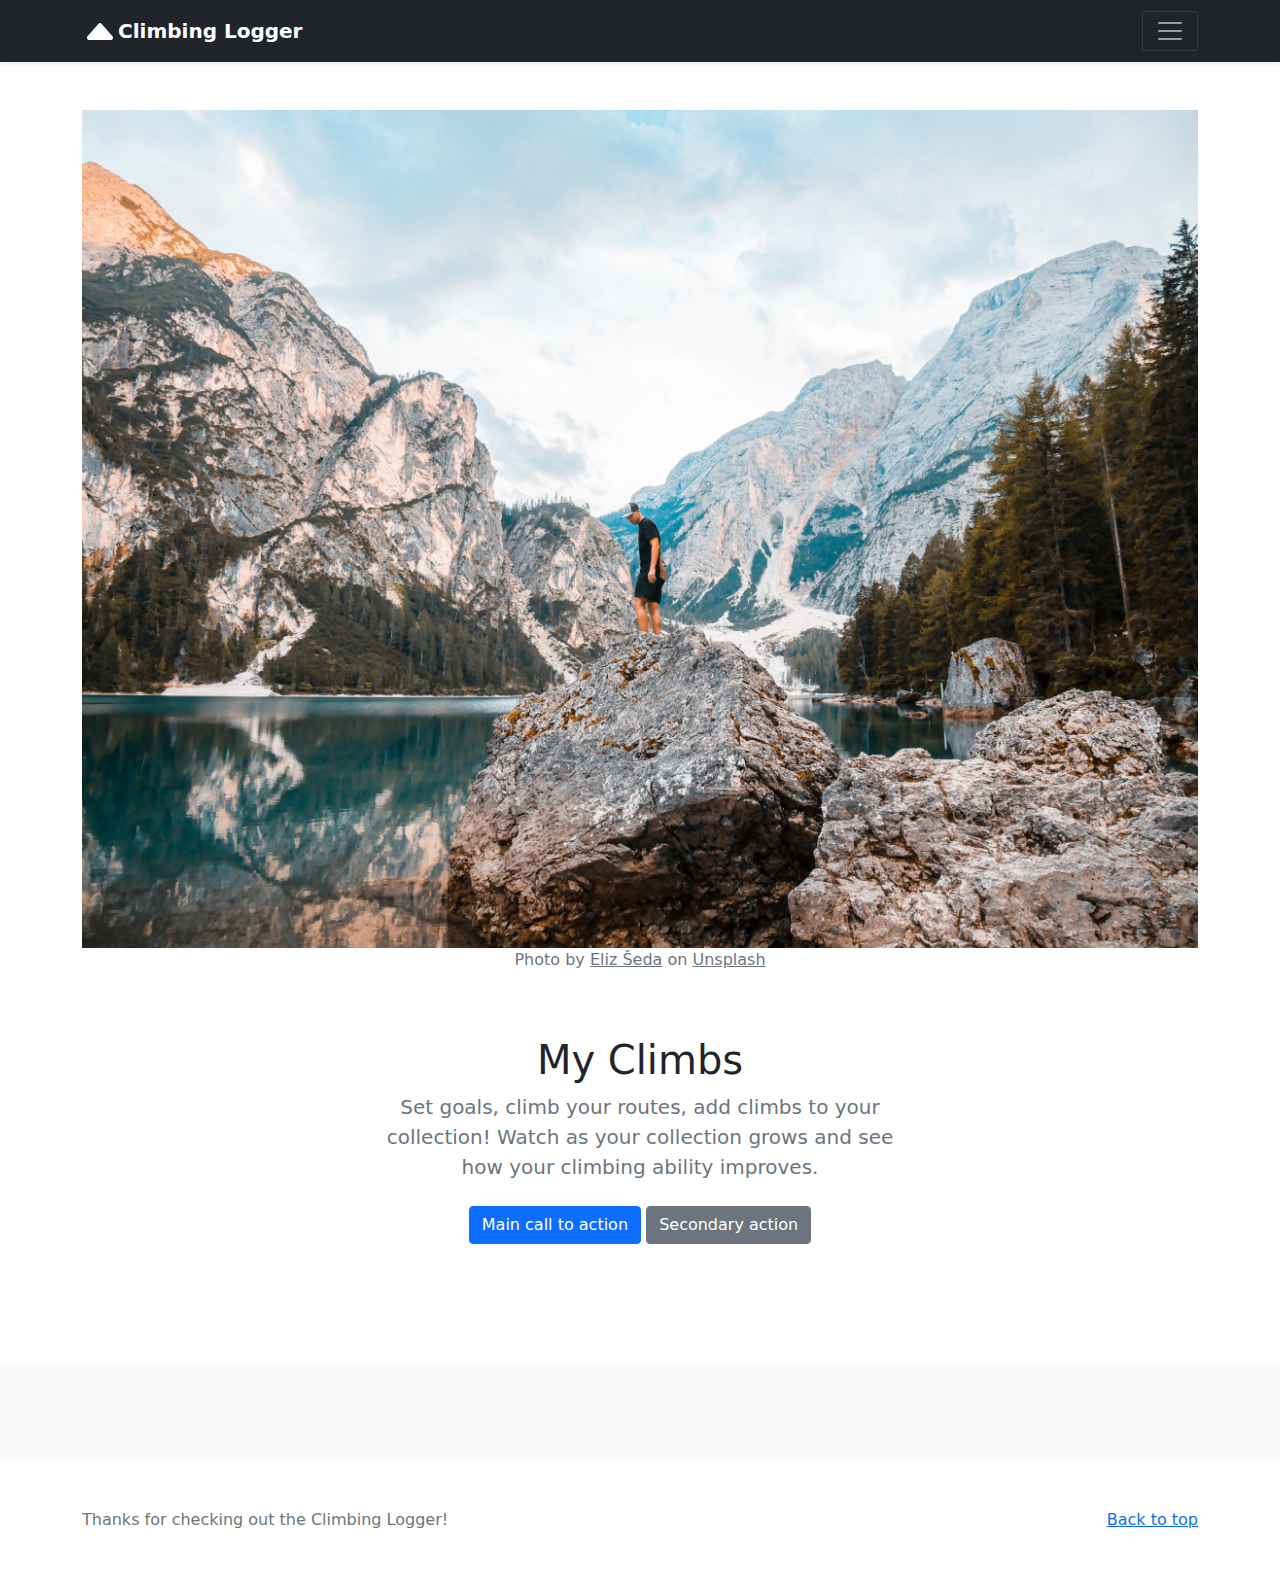
==== frontend/index.html @ 2f1a63b9 "Added Bootstrap Style Frontend" ====
<!doctype html>
<html lang="en">
  <head>
    <meta charset="utf-8">
    <meta name="viewport" content="width=device-width, initial-scale=1">
    <meta name="description" content="">
    <meta name="author" content="Mark Otto, Jacob Thornton, and Bootstrap contributors">
    <meta name="generator" content="Hugo 0.88.1">
    <title>CL</title>

    <link rel="canonical" href="https://getbootstrap.com/docs/5.1/examples/album/">

    <link href="./css/bootstrap.min.css" rel="stylesheet">
    <link href="./css/style.css" rel="stylesheet">

  </head>
  <body>
    
    <header>
      <div class="collapse bg-dark" id="navbarHeader">
        <div class="container">
          <div class="row">
            <div class="col-sm-8 col-md-7 py-4">
              <h4 class="text-white">About</h4>
              <p class="text-muted">Track your climbing progress with our Climbing Logger! Now you can keep track of your climbing accomplishments and push yourself to send your projects.</p>
            </div>
            <div class="col-sm-4 offset-md-1 py-4">
              <h4 class="text-white">Contact</h4>
              <ul class="list-unstyled">
                <li><a target="_blank" rel="noopener noreferrer" href="https://github.com/Samuel-DeSantis/js-portfolio-project" class="text-white text-decoration-none">
                  <svg xmlns="http://www.w3.org/2000/svg" width="16" height="16" fill="currentColor" class="bi bi-github" viewBox="0 0 16 16">
                    <path d="M8 0C3.58 0 0 3.58 0 8c0 3.54 2.29 6.53 5.47 7.59.4.07.55-.17.55-.38 0-.19-.01-.82-.01-1.49-2.01.37-2.53-.49-2.69-.94-.09-.23-.48-.94-.82-1.13-.28-.15-.68-.52-.01-.53.63-.01 1.08.58 1.23.82.72 1.21 1.87.87 2.33.66.07-.52.28-.87.51-1.07-1.78-.2-3.64-.89-3.64-3.95 0-.87.31-1.59.82-2.15-.08-.2-.36-1.02.08-2.12 0 0 .67-.21 2.2.82.64-.18 1.32-.27 2-.27.68 0 1.36.09 2 .27 1.53-1.04 2.2-.82 2.2-.82.44 1.1.16 1.92.08 2.12.51.56.82 1.27.82 2.15 0 3.07-1.87 3.75-3.65 3.95.29.25.54.73.54 1.48 0 1.07-.01 1.93-.01 2.2 0 .21.15.46.55.38A8.012 8.012 0 0 0 16 8c0-4.42-3.58-8-8-8z"/>
                  </svg> Github</a>
                </li>
                <li><a target="_blank" rel="noopener noreferrer" href="https://medium.com/" class="text-white text-decoration-none">
                  <svg xmlns="http://www.w3.org/2000/svg" width="16" height="16" fill="currentColor" class="bi bi-medium" viewBox="0 0 16 16">
                    <path d="M9.025 8c0 2.485-2.02 4.5-4.513 4.5A4.506 4.506 0 0 1 0 8c0-2.486 2.02-4.5 4.512-4.5A4.506 4.506 0 0 1 9.025 8zm4.95 0c0 2.34-1.01 4.236-2.256 4.236-1.246 0-2.256-1.897-2.256-4.236 0-2.34 1.01-4.236 2.256-4.236 1.246 0 2.256 1.897 2.256 4.236zM16 8c0 2.096-.355 3.795-.794 3.795-.438 0-.793-1.7-.793-3.795 0-2.096.355-3.795.794-3.795.438 0 .793 1.699.793 3.795z"/>
                  </svg> Medium</a>
                </li>
                <li><a target="_blank" rel="noopener noreferrer" href="https://www.youtube.com/" class="text-white text-decoration-none">
                  <svg xmlns="http://www.w3.org/2000/svg" width="16" height="16" fill="currentColor" class="bi bi-youtube" viewBox="0 0 16 16">
                    <path d="M8.051 1.999h.089c.822.003 4.987.033 6.11.335a2.01 2.01 0 0 1 1.415 1.42c.101.38.172.883.22 1.402l.01.104.022.26.008.104c.065.914.073 1.77.074 1.957v.075c-.001.194-.01 1.108-.082 2.06l-.008.105-.009.104c-.05.572-.124 1.14-.235 1.558a2.007 2.007 0 0 1-1.415 1.42c-1.16.312-5.569.334-6.18.335h-.142c-.309 0-1.587-.006-2.927-.052l-.17-.006-.087-.004-.171-.007-.171-.007c-1.11-.049-2.167-.128-2.654-.26a2.007 2.007 0 0 1-1.415-1.419c-.111-.417-.185-.986-.235-1.558L.09 9.82l-.008-.104A31.4 31.4 0 0 1 0 7.68v-.123c.002-.215.01-.958.064-1.778l.007-.103.003-.052.008-.104.022-.26.01-.104c.048-.519.119-1.023.22-1.402a2.007 2.007 0 0 1 1.415-1.42c.487-.13 1.544-.21 2.654-.26l.17-.007.172-.006.086-.003.171-.007A99.788 99.788 0 0 1 7.858 2h.193zM6.4 5.209v4.818l4.157-2.408L6.4 5.209z"/>
                  </svg> Youtube</a>
                </li>
                <li><a target="_blank" rel="noopener noreferrer" href="mailto:samuel.i.desantis@gmail.com" class="text-white text-decoration-none">
                  <svg xmlns="http://www.w3.org/2000/svg" width="16" height="16" fill="currentColor" class="bi bi-envelope" viewBox="0 0 16 16">
                    <path d="M0 4a2 2 0 0 1 2-2h12a2 2 0 0 1 2 2v8a2 2 0 0 1-2 2H2a2 2 0 0 1-2-2V4Zm2-1a1 1 0 0 0-1 1v.217l7 4.2 7-4.2V4a1 1 0 0 0-1-1H2Zm13 2.383-4.708 2.825L15 11.105V5.383Zm-.034 6.876-5.64-3.471L8 9.583l-1.326-.795-5.64 3.47A1 1 0 0 0 2 13h12a1 1 0 0 0 .966-.741ZM1 11.105l4.708-2.897L1 5.383v5.722Z"/>
                  </svg> Email</a>
                </li>
              </ul>
            </div>
          </div>
        </div>
      </div>
      <div class="navbar navbar-dark bg-dark shadow-sm">
        <div class="container">
          <div class="navbar-brand d-flex align-items-center">
            <svg xmlns="http://www.w3.org/2000/svg" width="36" height="36" fill="currentColor" class="bi bi-caret-up-fill" viewBox="0 0 16 16">
              <path d="m7.247 4.86-4.796 5.481c-.566.647-.106 1.659.753 1.659h9.592a1 1 0 0 0 .753-1.659l-4.796-5.48a1 1 0 0 0-1.506 0z"/>
            </svg>
            <strong>Climbing Logger</strong>
          </div>
          <button class="navbar-toggler" type="button" data-bs-toggle="collapse" data-bs-target="#navbarHeader" aria-controls="navbarHeader" aria-expanded="false" aria-label="Toggle navigation">
            <span class="navbar-toggler-icon"></span>
          </button>
        </div>
      </div>
    </header>

    <main>
      <section class="py-5 text-center container has-bg-img">
        <img class="bg-img img-fluid" src="unsplash-img.jpg">
        <p class="text-muted">Photo by <a class="text-muted" href="https://unsplash.com/@sedae?utm_source=unsplash&utm_medium=referral&utm_content=creditCopyText">Eliz Šeda</a> on <a class="text-muted " href="https://unsplash.com/?utm_source=unsplash&utm_medium=referral&utm_content=creditCopyText">Unsplash</a></p>
        <div class="row py-lg-5">
          <div class="col-lg-6 col-md-8 mx-auto">
            <h1 class="fw-light"><b>My Climbs</b></h1>
            <p class="lead text-muted">Set goals, climb your routes, add climbs to your collection! Watch as your collection grows and see how your climbing ability improves.</p>
            <p>
              <a href="#" class="btn btn-primary my-2">Main call to action</a>
              <a href="#" class="btn btn-secondary my-2">Secondary action</a>
            </p>
          </div>
        </div>
      </section>

      <div class="album py-5 bg-light">
        <div class="container">

          <div class="row row-cols-1 row-cols-md-2 row-cols-md-3 g-3">

            <!-- Climbs go here! -->

          </div>
        </div>
      </div>

    </main>

    <footer class="text-muted py-5">
      <div class="container">
        <p class="float-end mb-1">
          <a href="#">Back to top</a>
        </p>
        <p class="mb-1">Thanks for checking out the Climbing Logger!</p>
        <!-- <p class="mb-0">New to Bootstrap? <a href="/">Visit the homepage</a> or read our <a href="../getting-started/introduction/">getting started guide</a>.</p> -->
      </div>
    </footer>
    <script src="./js/bootstrap.bundle.min.js"></script>
  </body>
</html>
---- frontend/css/style.css ----
.bd-placeholder-img {
    font-size: 1.125rem;
    text-anchor: middle;
    -webkit-user-select: none;
    -moz-user-select: none;
    user-select: none;
  }

  @media (min-width: 768px) {
    .bd-placeholder-img-lg {
      font-size: 3.5rem;
    }
  }
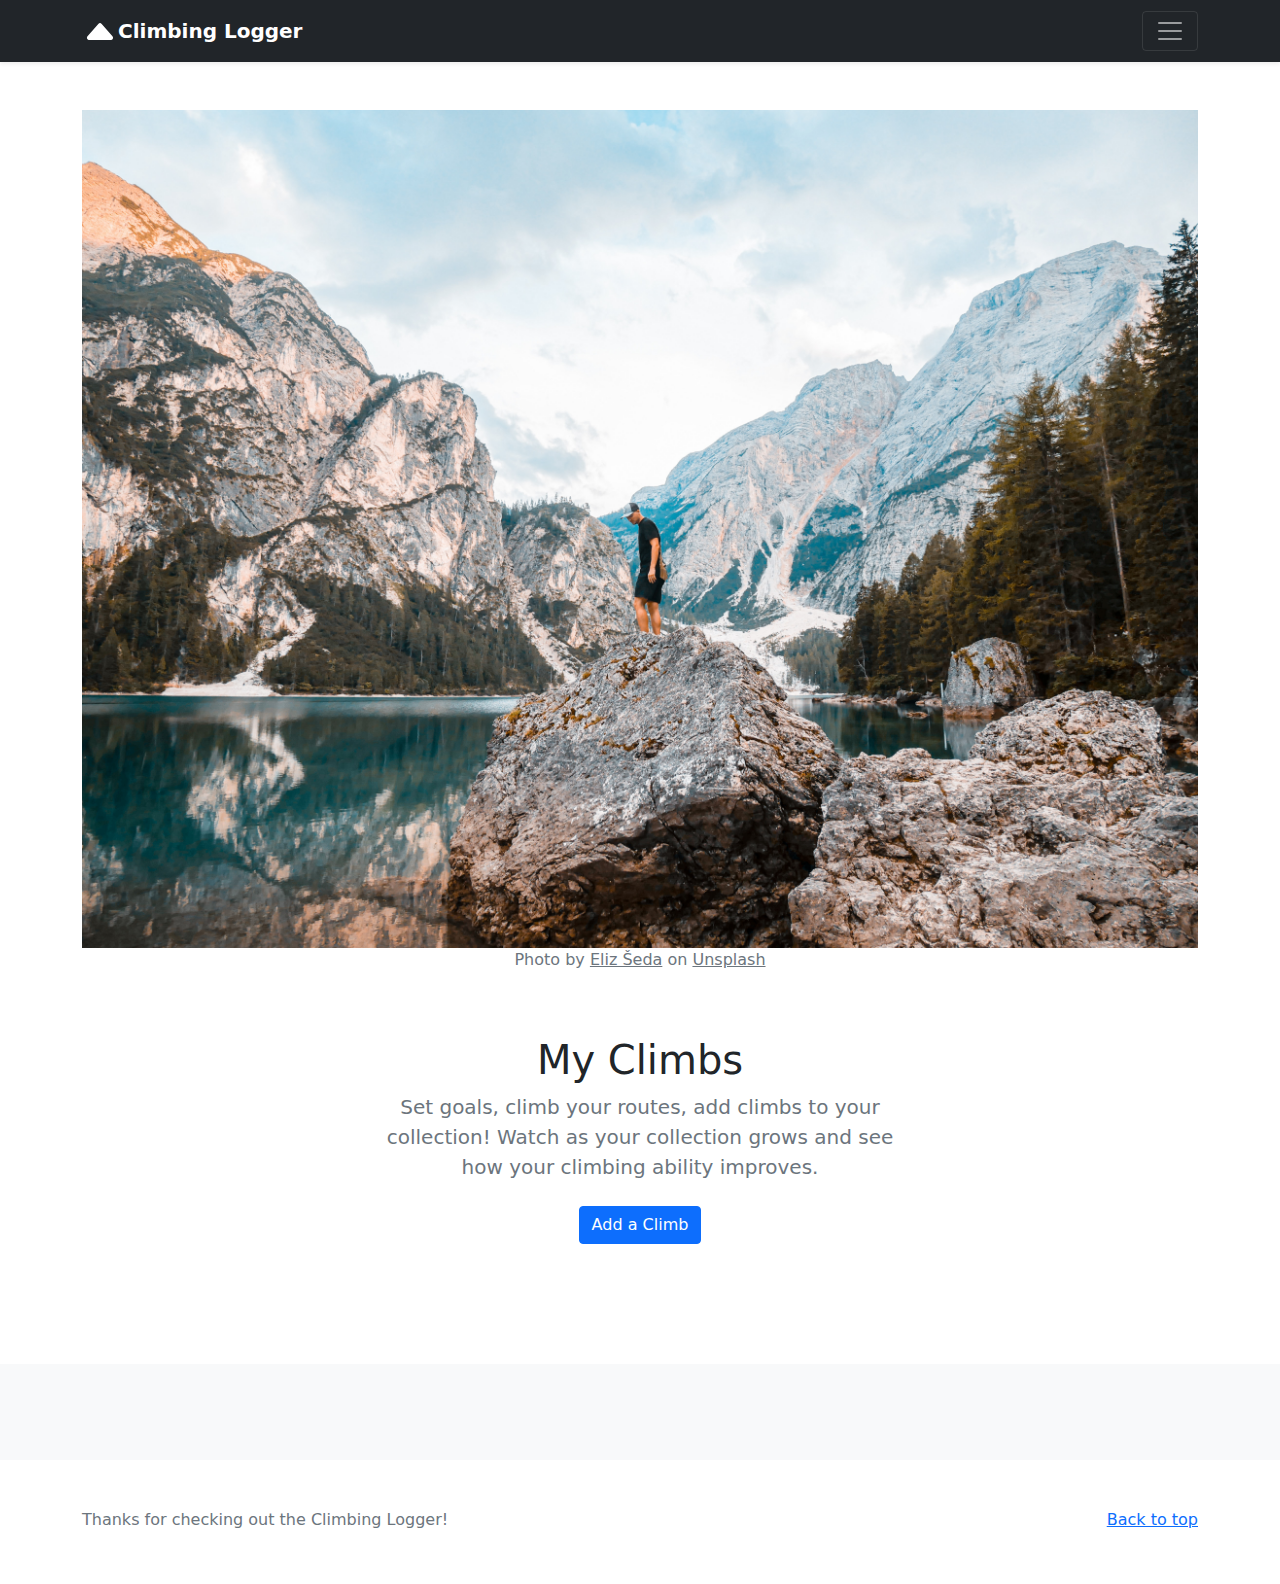
==== commit 84a23c23: "Boostrap UI built, working on JS" ====
--- a/frontend/index.html
+++ b/frontend/index.html
@@ -12,10 +12,10 @@
 
     <link href="./css/bootstrap.min.css" rel="stylesheet">
     <link href="./css/style.css" rel="stylesheet">
+    <title>CL</title>
 
   </head>
   <body>
-    
     <header>
       <div class="collapse bg-dark" id="navbarHeader">
         <div class="container">
@@ -69,15 +69,42 @@
 
     <main>
       <section class="py-5 text-center container has-bg-img">
-        <img class="bg-img img-fluid" src="unsplash-img.jpg">
+        <img class="bg-img img-fluid" src="./images/stock/unsplash-img.jpg">
         <p class="text-muted">Photo by <a class="text-muted" href="https://unsplash.com/@sedae?utm_source=unsplash&utm_medium=referral&utm_content=creditCopyText">Eliz Šeda</a> on <a class="text-muted " href="https://unsplash.com/?utm_source=unsplash&utm_medium=referral&utm_content=creditCopyText">Unsplash</a></p>
         <div class="row py-lg-5">
           <div class="col-lg-6 col-md-8 mx-auto">
             <h1 class="fw-light"><b>My Climbs</b></h1>
             <p class="lead text-muted">Set goals, climb your routes, add climbs to your collection! Watch as your collection grows and see how your climbing ability improves.</p>
             <p>
-              <a href="#" class="btn btn-primary my-2">Main call to action</a>
-              <a href="#" class="btn btn-secondary my-2">Secondary action</a>
+              <button type="button" class="btn btn-primary my-2" data-bs-toggle="modal" data-bs-target="#exampleModal">Add a Climb</button>
+              <!-- <a href="#" class="btn btn-secondary my-2">Secondary action</a> -->
+              <!-- Button trigger modal -->
+              <!-- <button type="button" class="btn btn-primary" data-bs-toggle="modal" data-bs-target="#exampleModal">
+                Launch demo modal
+              </button> -->
+
+              <!-- Modal -->
+              <div class="modal fade" id="exampleModal" tabindex="-1" aria-labelledby="exampleModalLabel" aria-hidden="true">
+                <div class="modal-dialog">
+                  <div class="modal-content">
+                    <div class="modal-header">
+                      <h5 class="modal-title" id="exampleModalLabel">Add a Climb</h5>
+                      <button type="button" class="btn-close" data-bs-dismiss="modal" aria-label="Close"></button>
+                    </div>
+                    <div class="modal-body">
+                      <form>
+
+
+                      </form>
+                    </div>
+                    <div class="modal-footer">
+                      <button type="button" class="btn btn-secondary" data-bs-dismiss="modal">Close</button>
+                      <button type="button" class="btn btn-primary">Save changes</button>
+                    </div>
+                  </div>
+                </div>
+              </div>
+            
             </p>
           </div>
         </div>
@@ -86,10 +113,10 @@
       <div class="album py-5 bg-light">
         <div class="container">
 
-          <div class="row row-cols-1 row-cols-md-2 row-cols-md-3 g-3">
+          <div id="myClimbs" class="row row-cols-1 row-cols-md-2 row-cols-md-3 g-3">
 
             <!-- Climbs go here! -->
-
+            
           </div>
         </div>
       </div>
@@ -106,5 +133,6 @@
       </div>
     </footer>
     <script src="./js/bootstrap.bundle.min.js"></script>
+    <script src="./js/index.js"></script>
   </body>
 </html>
--- a/frontend/css/style.css
+++ b/frontend/css/style.css
@@ -10,4 +10,8 @@
     .bd-placeholder-img-lg {
       font-size: 3.5rem;
     }
-  }+  }
+
+.modal {
+  top: 20%;
+}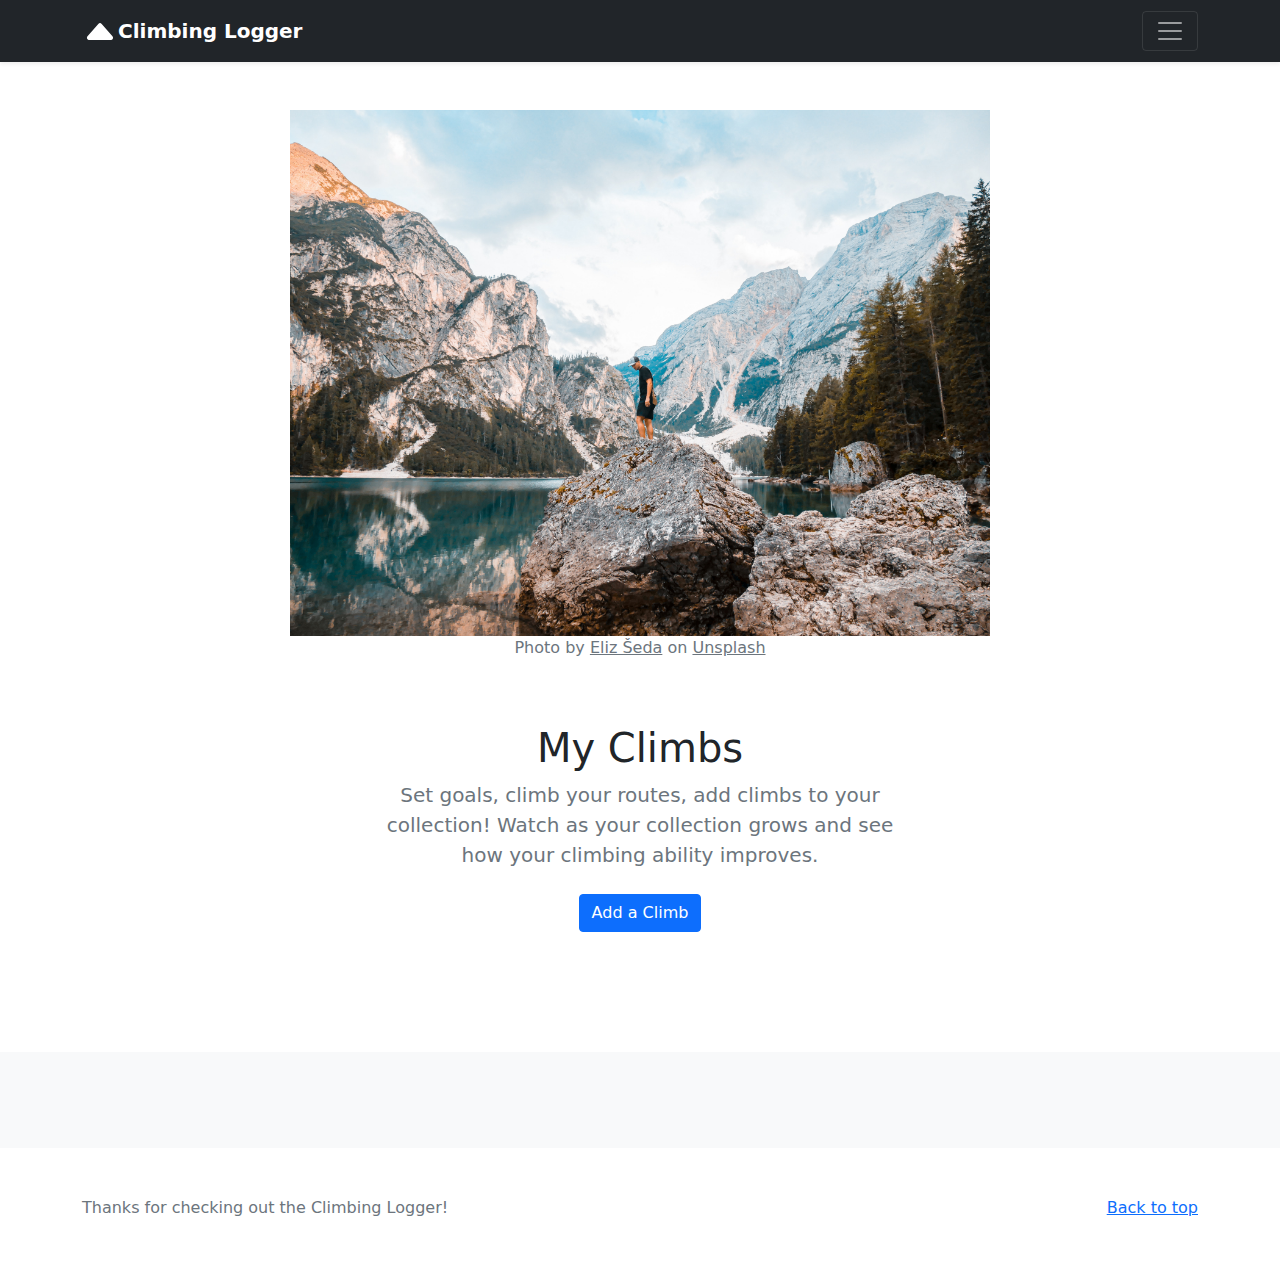
==== commit af8c5871: "Working on JS fetch post" ====
--- a/frontend/index.html
+++ b/frontend/index.html
@@ -92,15 +92,47 @@
                       <button type="button" class="btn-close" data-bs-dismiss="modal" aria-label="Close"></button>
                     </div>
                     <div class="modal-body">
-                      <form>
-
-
+                      <form id="newClimb">
+                        <div class="row g-3 align-items-center">
+                          <div class="col-auto">
+                            <label for="location" class="col-form-label">Location</label>
+                          </div>
+                          <div class="col-auto">
+                            <input type="text" id="location" class="form-control" >
+                          </div>
+                        </div>
+                        <div class="row g-3 align-items-center">
+                          <div class="col-auto">
+                            <label for="difficulty" class="col-form-label">Difficulty</label>
+                          </div>
+                          <div class="col-auto">
+                            <input type="text" id="difficulty" class="form-control">
+                          </div>
+                        </div>
+                        <div class="row g-3 align-items-center">
+                          <div class="col-auto">
+                            <label for="ascents" class="col-form-label">Ascents</label>
+                          </div>
+                          <div class="col-auto">
+                            <input type="text" id="ascents" class="form-control">
+                          </div>
+                        </div>
+                        <br>
+                        <div class="mb-3">
+                          <label for="description" class="form-label">Description</label>
+                          <input type="textarea" class="form-control" id="description">
+                        </div>
+                        <br>
+                        <div class="mb-3">
+                          <input class="form-control" type="file" id="formFile">
+                        </div>
+                        <div class="modal-footer">
+                          <button type="button" class="btn btn-secondary" data-bs-dismiss="modal">Close</button>
+                          <button type="submit" class="btn btn-primary">Submit</button>
+                        </div>
                       </form>
                     </div>
-                    <div class="modal-footer">
-                      <button type="button" class="btn btn-secondary" data-bs-dismiss="modal">Close</button>
-                      <button type="button" class="btn btn-primary">Save changes</button>
-                    </div>
+
                   </div>
                 </div>
               </div>
@@ -116,7 +148,7 @@
           <div id="myClimbs" class="row row-cols-1 row-cols-md-2 row-cols-md-3 g-3">
 
             <!-- Climbs go here! -->
-            
+
           </div>
         </div>
       </div>
--- a/frontend/css/style.css
+++ b/frontend/css/style.css
@@ -6,12 +6,16 @@
     user-select: none;
   }
 
-  @media (min-width: 768px) {
-    .bd-placeholder-img-lg {
-      font-size: 3.5rem;
-    }
+@media (min-width: 768px) {
+  .bd-placeholder-img-lg {
+    font-size: 3.5rem;
   }
+}
 
 .modal {
   top: 20%;
+}
+
+.img-fluid {
+  max-width: 700px;
 }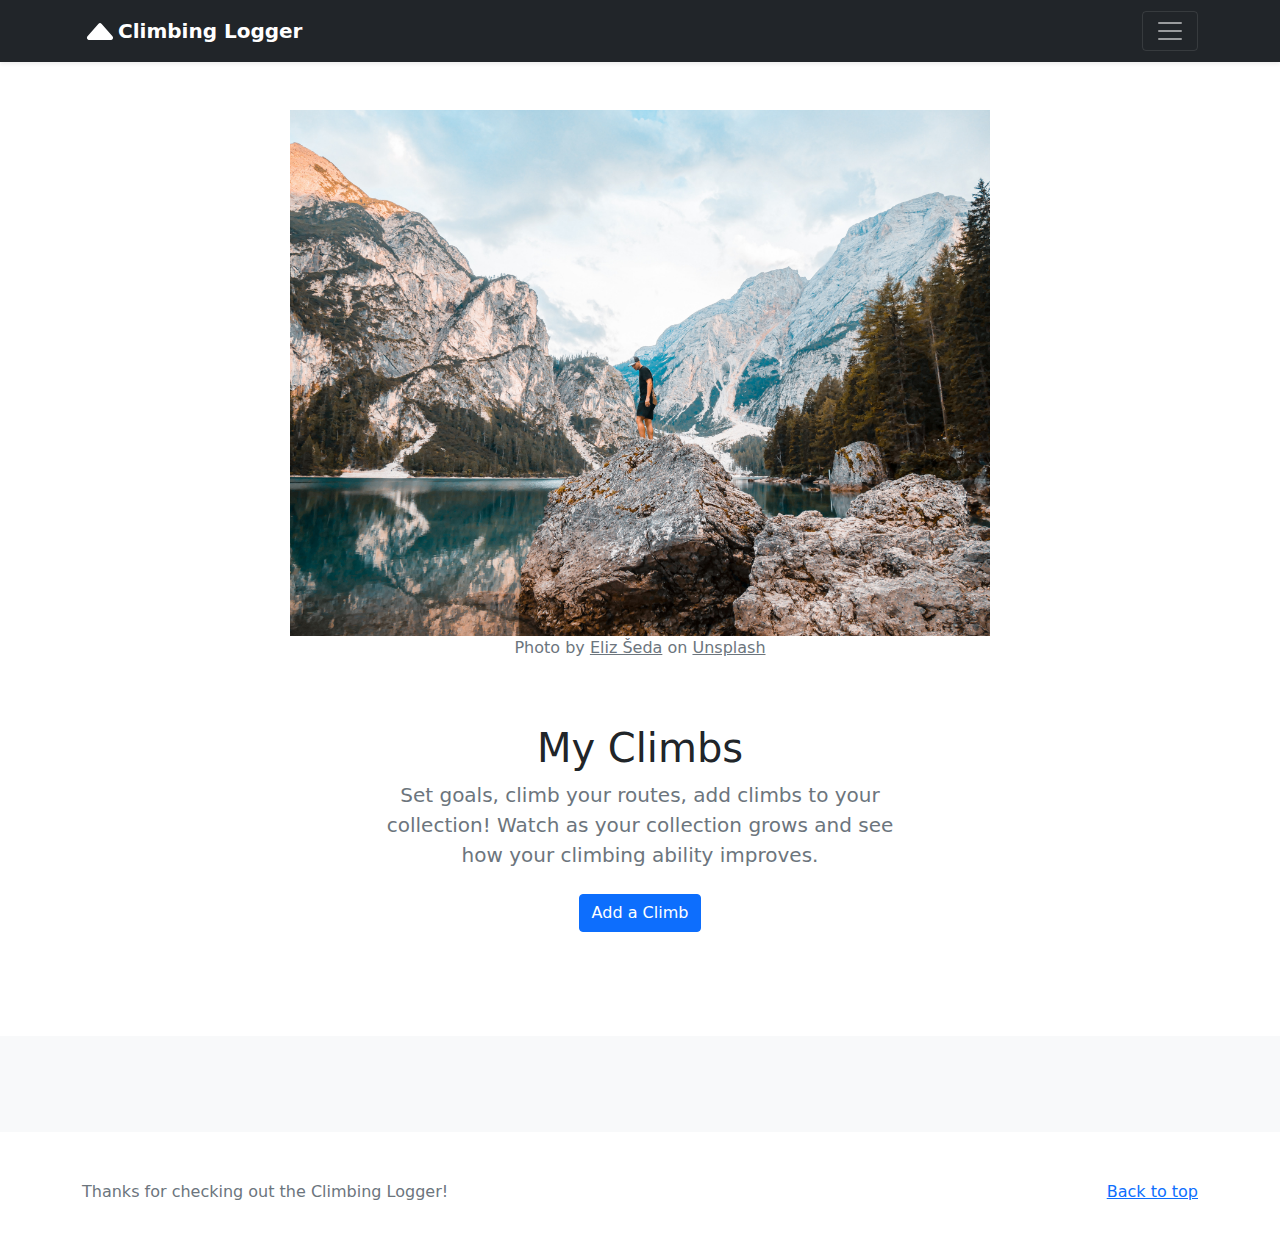
==== commit b5cc8c02: "Show Climbs & Removes Climbs" ====
--- a/frontend/index.html
+++ b/frontend/index.html
@@ -7,13 +7,10 @@
     <meta name="author" content="Mark Otto, Jacob Thornton, and Bootstrap contributors">
     <meta name="generator" content="Hugo 0.88.1">
     <title>CL</title>
-
     <link rel="canonical" href="https://getbootstrap.com/docs/5.1/examples/album/">
-
     <link href="./css/bootstrap.min.css" rel="stylesheet">
     <link href="./css/style.css" rel="stylesheet">
     <title>CL</title>
-
   </head>
   <body>
     <header>
@@ -75,96 +72,77 @@
           <div class="col-lg-6 col-md-8 mx-auto">
             <h1 class="fw-light"><b>My Climbs</b></h1>
             <p class="lead text-muted">Set goals, climb your routes, add climbs to your collection! Watch as your collection grows and see how your climbing ability improves.</p>
-            <p>
-              <button type="button" class="btn btn-primary my-2" data-bs-toggle="modal" data-bs-target="#exampleModal">Add a Climb</button>
-              <!-- <a href="#" class="btn btn-secondary my-2">Secondary action</a> -->
-              <!-- Button trigger modal -->
-              <!-- <button type="button" class="btn btn-primary" data-bs-toggle="modal" data-bs-target="#exampleModal">
-                Launch demo modal
-              </button> -->
-
-              <!-- Modal -->
-              <div class="modal fade" id="exampleModal" tabindex="-1" aria-labelledby="exampleModalLabel" aria-hidden="true">
-                <div class="modal-dialog">
-                  <div class="modal-content">
-                    <div class="modal-header">
-                      <h5 class="modal-title" id="exampleModalLabel">Add a Climb</h5>
-                      <button type="button" class="btn-close" data-bs-dismiss="modal" aria-label="Close"></button>
-                    </div>
-                    <div class="modal-body">
-                      <form id="newClimb">
-                        <div class="row g-3 align-items-center">
-                          <div class="col-auto">
-                            <label for="location" class="col-form-label">Location</label>
-                          </div>
-                          <div class="col-auto">
-                            <input type="text" id="location" class="form-control" >
-                          </div>
+            <button type="button" class="btn btn-primary my-2" data-bs-toggle="modal" data-bs-target="#exampleModal" data-toggle="tooltip" data-placement="bottom" title="Click to Add a New Climb">Add a Climb</button>
+            <div class="modal fade" id="exampleModal" tabindex="-1" aria-labelledby="exampleModalLabel" aria-hidden="true">
+              <div class="modal-dialog">
+                <div class="modal-content">
+                  <div class="modal-header">
+                    <h5 class="modal-title" id="exampleModalLabel">Add a Climb</h5>
+                    <button type="button" class="btn-close" data-bs-dismiss="modal" aria-label="Close"></button>
+                  </div>
+                  <div class="modal-body">
+                    <form id="newClimb">
+                      <div class="row g-3 align-items-center">
+                        <div class="col-auto">
+                          <label for="location" class="col-form-label">Location</label>
                         </div>
-                        <div class="row g-3 align-items-center">
-                          <div class="col-auto">
-                            <label for="difficulty" class="col-form-label">Difficulty</label>
-                          </div>
-                          <div class="col-auto">
-                            <input type="text" id="difficulty" class="form-control">
-                          </div>
+                        <div class="col-auto">
+                          <input type="text" id="location" class="location" >
                         </div>
-                        <div class="row g-3 align-items-center">
-                          <div class="col-auto">
-                            <label for="ascents" class="col-form-label">Ascents</label>
-                          </div>
-                          <div class="col-auto">
-                            <input type="text" id="ascents" class="form-control">
-                          </div>
+                      </div>
+                      <div class="row g-3 align-items-center">
+                        <div class="col-auto">
+                          <label for="difficulty" class="col-form-label">Difficulty</label>
                         </div>
-                        <br>
-                        <div class="mb-3">
-                          <label for="description" class="form-label">Description</label>
-                          <input type="textarea" class="form-control" id="description">
+                        <div class="col-auto">
+                          <input type="text" id="difficulty" class="form-control">
                         </div>
-                        <br>
-                        <div class="mb-3">
-                          <input class="form-control" type="file" id="formFile">
+                      </div>
+                      <div class="row g-3 align-items-center">
+                        <div class="col-auto">
+                          <label for="ascents" class="col-form-label">Ascents</label>
                         </div>
-                        <div class="modal-footer">
-                          <button type="button" class="btn btn-secondary" data-bs-dismiss="modal">Close</button>
-                          <button type="submit" class="btn btn-primary">Submit</button>
+                        <div class="col-auto">
+                          <input type="text" id="ascents" class="form-control">
                         </div>
-                      </form>
-                    </div>
-
+                      </div>
+                      <br>
+                      <div class="mb-3">
+                        <label for="description" class="form-label">Description</label>
+                        <input type="textarea" class="form-control" id="description">
+                      </div>
+                      <br>
+                      <div class="modal-footer">
+                        <button type="button" class="btn btn-secondary" data-bs-dismiss="modal">Close</button>
+                        <button type="submit" class="btn btn-primary">Submit</button>
+                      </div>
+                    </form>
                   </div>
                 </div>
               </div>
-            
-            </p>
+            </div>
           </div>
         </div>
       </section>
+      <section>
+        <div class="album py-5 bg-light">
+          <div class="container">
+            <div id="myClimbs" class="row row-cols-1 row-cols-md-2 row-cols-md-3 g-3">
 
-      <div class="album py-5 bg-light">
-        <div class="container">
+              <!-- Climbs go here! -->
 
-          <div id="myClimbs" class="row row-cols-1 row-cols-md-2 row-cols-md-3 g-3">
-
-            <!-- Climbs go here! -->
-
+            </div>
           </div>
         </div>
-      </div>
-
+      </section>
     </main>
-
     <footer class="text-muted py-5">
       <div class="container">
-        <p class="float-end mb-1">
-          <a href="#">Back to top</a>
-        </p>
+        <p class="float-end mb-1"><a href="#">Back to top</a></p>
         <p class="mb-1">Thanks for checking out the Climbing Logger!</p>
-        <!-- <p class="mb-0">New to Bootstrap? <a href="/">Visit the homepage</a> or read our <a href="../getting-started/introduction/">getting started guide</a>.</p> -->
       </div>
     </footer>
     <script src="./js/bootstrap.bundle.min.js"></script>
     <script src="./js/index.js"></script>
   </body>
-</html>
+</html>